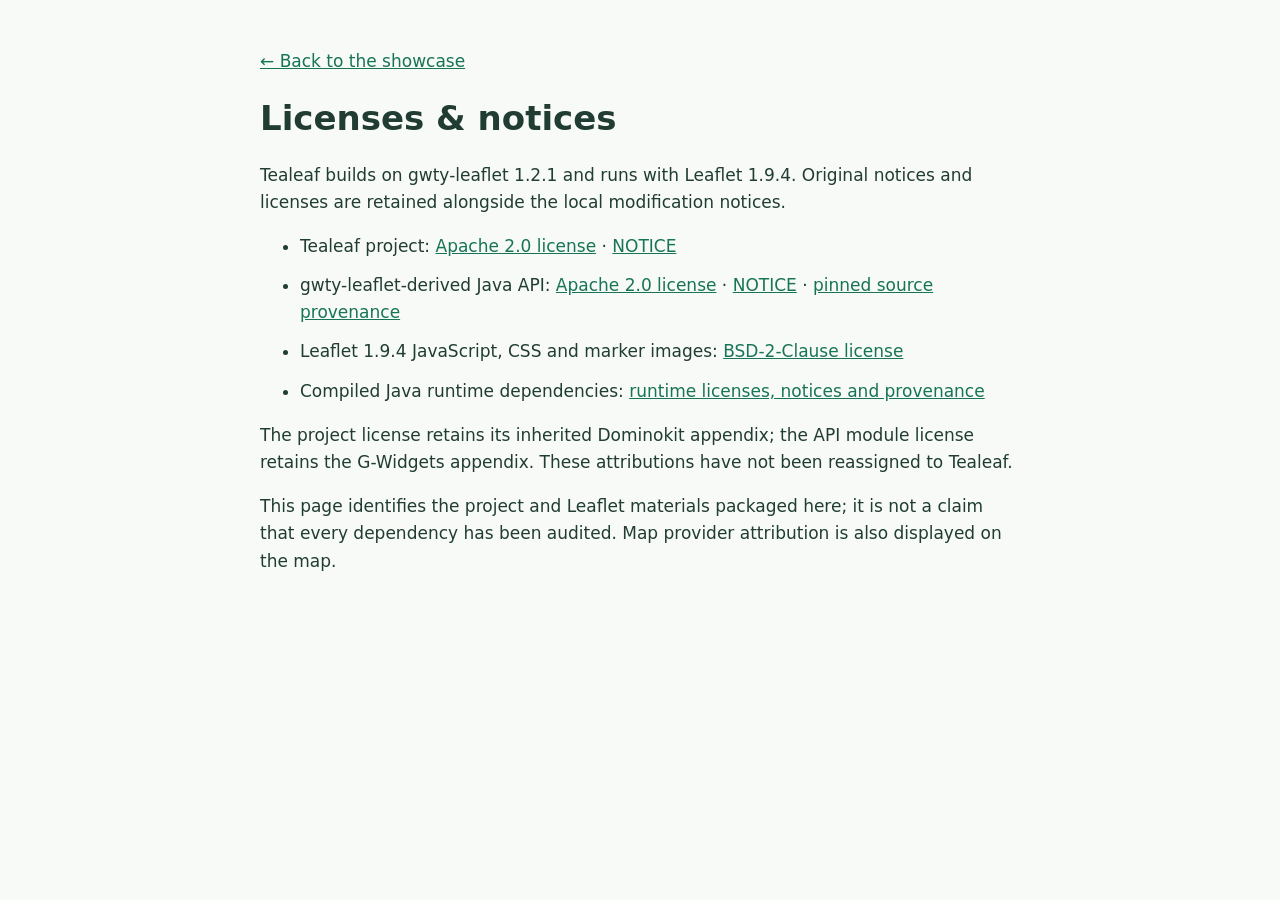
==== leaflet-demo/src/main/webapp/legal/index.html @ 9ec7d9df "Preserve source modification notices and package showcase licenses" ====
<!doctype html>
<html lang="en"><head><meta charset="utf-8"><meta name="viewport" content="width=device-width, initial-scale=1">
<title>Licenses &amp; notices · Tealeaf</title>
<style>body{font:17px/1.6 system-ui,sans-serif;max-width:760px;margin:48px auto;padding:0 24px;color:#213d33;background:#f7faf7}a{color:#187456}li{margin:12px 0}h1{line-height:1.2}</style></head>
<body><a href="../">← Back to the showcase</a><h1>Licenses &amp; notices</h1>
<p>Tealeaf builds on gwty-leaflet 1.2.1 and runs with Leaflet 1.9.4. Original notices and licenses are retained alongside the local modification notices.</p>
<ul>
<li>Tealeaf project: <a href="project/LICENSE">Apache 2.0 license</a> · <a href="project/NOTICE">NOTICE</a></li>
<li>gwty-leaflet-derived Java API: <a href="leaflet-compat/LICENSE">Apache 2.0 license</a> · <a href="leaflet-compat/NOTICE">NOTICE</a> · <a href="leaflet-compat/upstream.json">pinned source provenance</a></li>
<li>Leaflet 1.9.4 JavaScript, CSS and marker images: <a href="../webjars/leaflet/1.9.4/LICENSE">BSD-2-Clause license</a></li>
<li>Compiled Java runtime dependencies: <a href="runtime/index.html">runtime licenses, notices and provenance</a></li>
</ul>
<p>The project license retains its inherited Dominokit appendix; the API module license retains the G-Widgets appendix. These attributions have not been reassigned to Tealeaf.</p>
<p>This page identifies the project and Leaflet materials packaged here; it is not a claim that every dependency has been audited. Map provider attribution is also displayed on the map.</p>
</body></html>
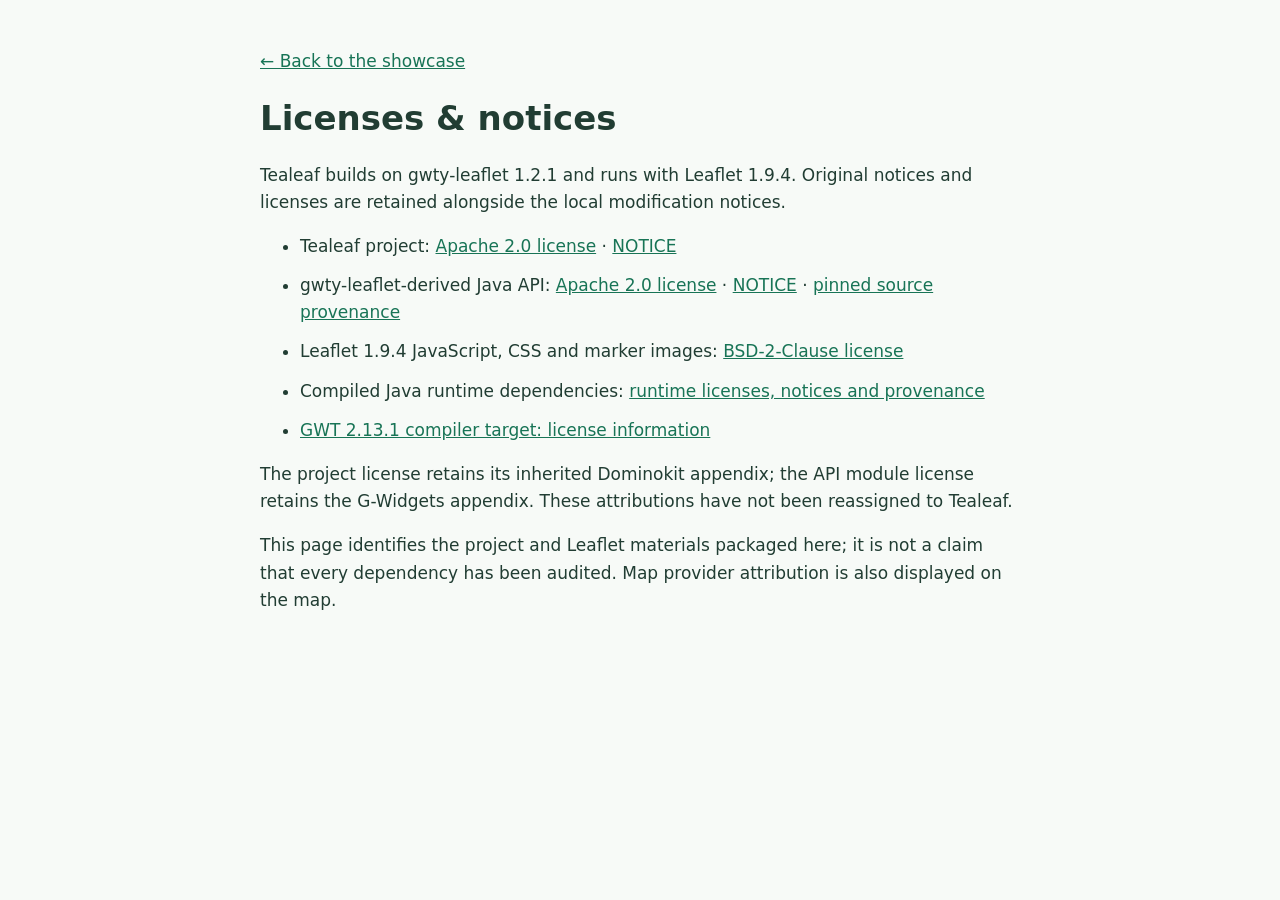
==== commit 85ce5882: "Build the shared Leaflet API and showcase with modern GWT and TeaVM" ====
--- a/leaflet-demo/src/main/webapp/legal/index.html
+++ b/leaflet-demo/src/main/webapp/legal/index.html
@@ -9,7 +9,7 @@
 <li>gwty-leaflet-derived Java API: <a href="leaflet-compat/LICENSE">Apache 2.0 license</a> · <a href="leaflet-compat/NOTICE">NOTICE</a> · <a href="leaflet-compat/upstream.json">pinned source provenance</a></li>
 <li>Leaflet 1.9.4 JavaScript, CSS and marker images: <a href="../webjars/leaflet/1.9.4/LICENSE">BSD-2-Clause license</a></li>
 <li>Compiled Java runtime dependencies: <a href="runtime/index.html">runtime licenses, notices and provenance</a></li>
-</ul>
+<li><a href="runtime/gwt-2.13.1/COPYING">GWT 2.13.1 compiler target: license information</a></li></ul>
 <p>The project license retains its inherited Dominokit appendix; the API module license retains the G-Widgets appendix. These attributions have not been reassigned to Tealeaf.</p>
 <p>This page identifies the project and Leaflet materials packaged here; it is not a claim that every dependency has been audited. Map provider attribution is also displayed on the map.</p>
 </body></html>
